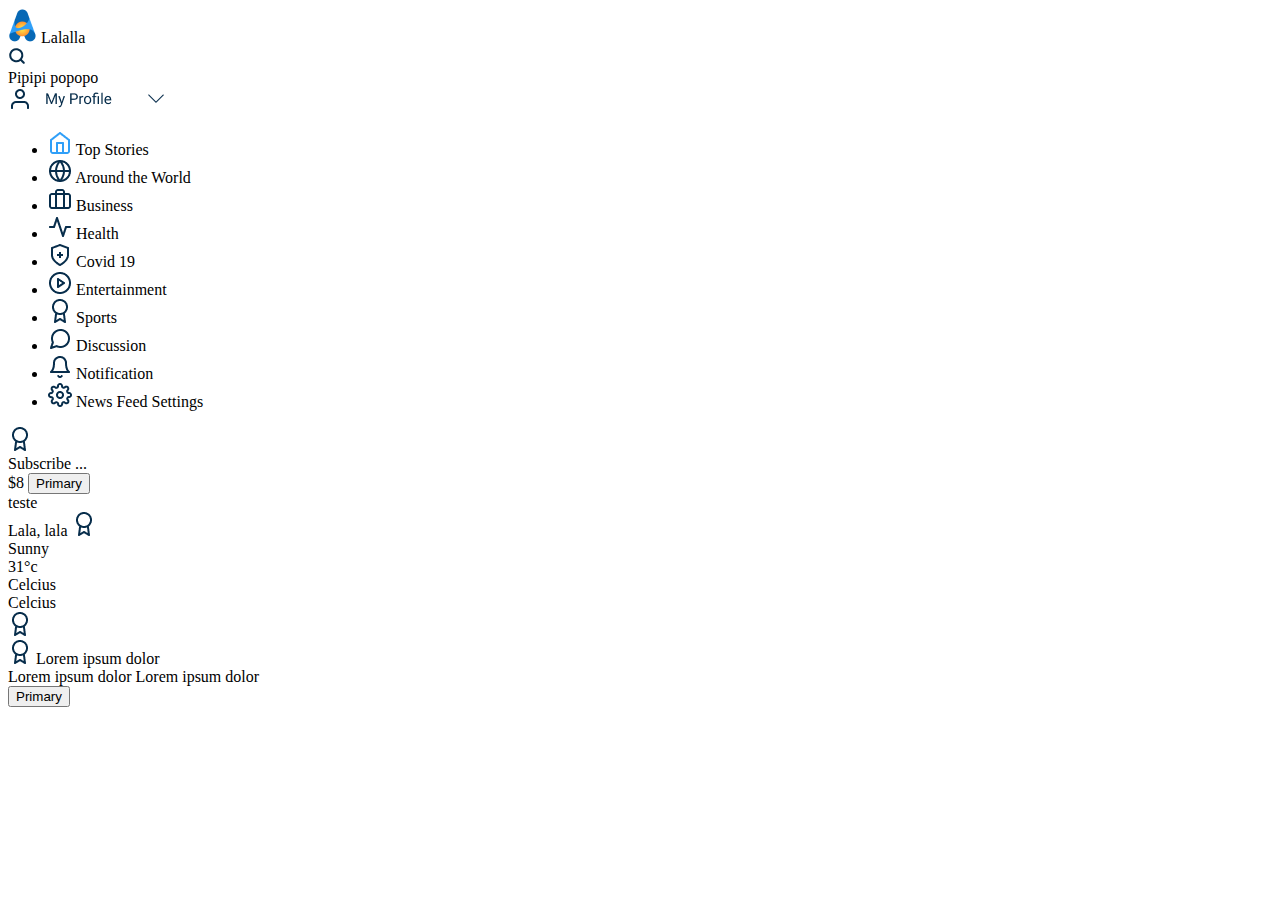
==== index_bootstrap.html @ f67f001e "feat(index): insert bootstrap in index" ====
<!DOCTYPE html>
<html lang="en">
  <head>
    <meta charset="UTF-8" />
    <meta http-equiv="X-UA-Compatible" content="IE=edge" />
    <meta name="viewport" content="width=device-width, initial-scale=1.0" />
    <title>Aster News</title>
    <link rel="icon" type="imagem/png" href="./img/logo.png" alt="logo-aster" />
    <!-- CSS only -->
    <link
      href="https://cdn.jsdelivr.net/npm/bootstrap@5.2.0-beta1/dist/css/bootstrap.min.css"
      rel="stylesheet"
      integrity="sha384-0evHe/X+R7YkIZDRvuzKMRqM+OrBnVFBL6DOitfPri4tjfHxaWutUpFmBp4vmVor"
      crossorigin="anonymous"
    />
  </head>

  <body>
    
    <section id="container-navbar" class="container">
      <div class="row navbar">
        <div class="col">
          <img src="./img/logo.png" alt="Logo">
          <span>Lalalla</span>
        </div>

        <div class="col">
          <img src="./img/search.png" alt="Search">
          <span class="col-sm-2"></span>
        </div>

        <div class="col">
          <span>Pipipi popopo</span>
          <i class="bi bi-arrow-right"></i>
        </div>

        <div class="col">
          <img src="./img/Group10.png" alt="">
        </div>
      </div>
    </section>

    <section id="container-central" class="container">
      <div class="row">
        <div class="col-2 esquerda">
          <div class="row menu-suspenso">
            <ul class="col">
              <li>
                <img src="./img/home.png" alt="">
                <span>Top Stories</span>
              </li>
              <li>
                <img src="./img/globe.png" alt="">
                <span>Around the World</span>
              </li>
              <li>
                <img src="./img/briefcase.png" alt="">
                <span>Business</span>
              </li>
              <li>
                <img src="./img/activity.png" alt="">
                <span>Health</span>
              </li>
              <li>
                <img src="./img/shield.png" alt="">
                <span>Covid 19</span>
              </li>
              <li>
                <img src="./img/play-circle.png" alt="">
                <span>Entertainment</span>
              </li>
              <li>
                <img src="./img/award.png" alt="">
                <span>Sports</span>
              </li>
              <li>
                <img src="./img/message-circle.png" alt="">
                <span>Discussion</span>
              </li>
              <li>
                <img src="./img/bell.png" alt="">
                <span>Notification</span>
              </li>
              <li>
                <img src="./img/settings.png" alt="">
                <span>News Feed Settings</span>
              </li>
          </ul>
          </div>
    
          <div class="row container-subscribe">
            <div class="row">
              <img src="./img/award.png" alt="" class="col">
              <div class="col">Subscribe ...</div>
            </div>
            <div class="row">
              <span class="col">$8</span>
              <button type="button" class="btn btn-primary">Primary</button>
            </div>
          </div>
        </div>
        <div class="col centro">
          teste
        </div>
        <div class="col-2 direita">
          <div class="row linha-do-tempo">
            <div class="row">
              <span>Lala, lala</span>
              <img src="./img/award.png" alt="">
            </div>
            <div class="row">
              <div class="col">
                <div class="row">Sunny</div>
                <div class="row">31°c</div>
                <div class="row">
                  <div class="col">Celcius</div>
                  <div class="col">Celcius</div>
                </div>
              </div>
              <div class="col">
                <img src="./img/award.png" alt="">
              </div>
            </div>
          </div>
          <div class="row">
            <div class="row">
              <img src="./img/award.png" alt="">
              <span class="h4">Lorem ipsum dolor</span>
            </div>
            <div class="row">
              <div class="col">
                Lorem ipsum dolor Lorem ipsum dolor
              </div>
              <button type="button" class="btn btn-primary col">Primary</button>
            </div>
          </div>
          <div class="row"></div>
          <div class="row"></div>
        </div>
      </div>
    </section>



  <!-- JavaScript Bundle with Popper -->
  <script
    src="https://cdn.jsdelivr.net/npm/bootstrap@5.2.0-beta1/dist/js/bootstrap.bundle.min.js"
    integrity="sha384-pprn3073KE6tl6bjs2QrFaJGz5/SUsLqktiwsUTF55Jfv3qYSDhgCecCxMW52nD2"
    crossorigin="anonymous"
  ></script>
</html>
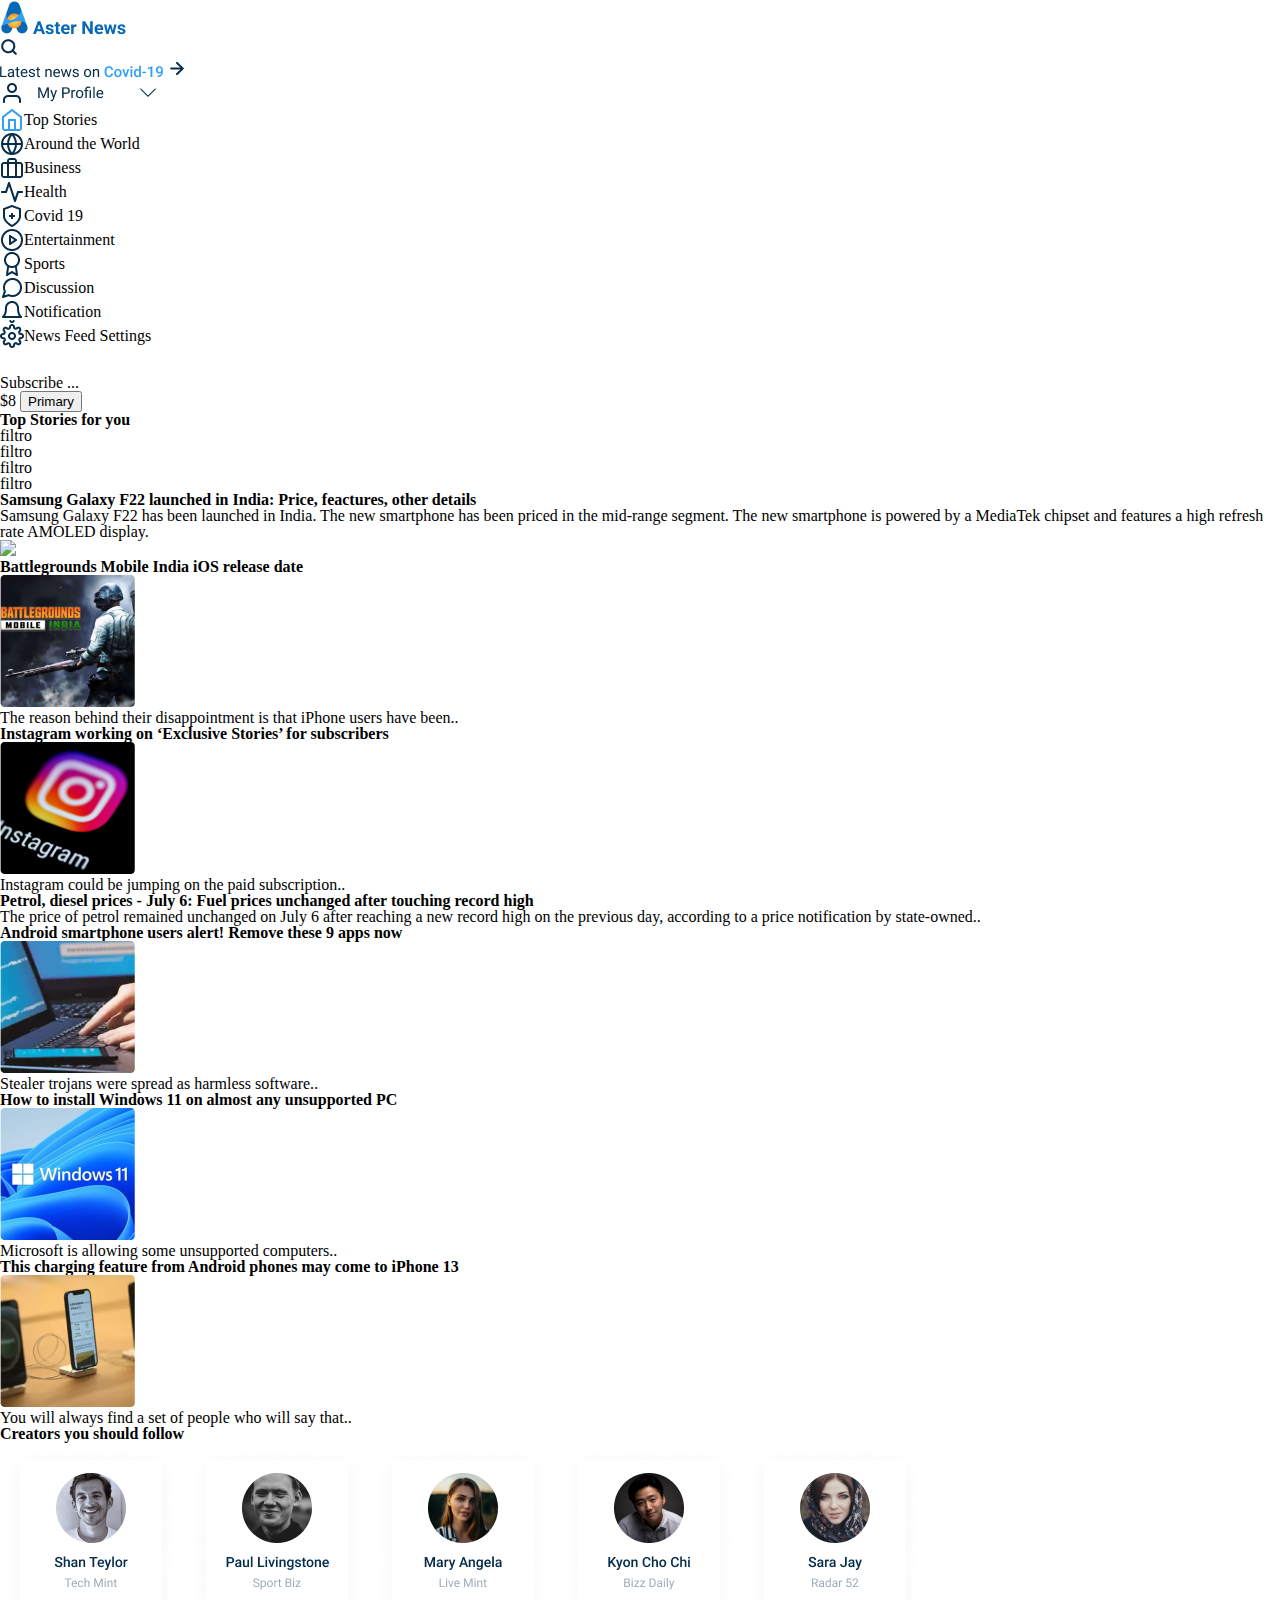
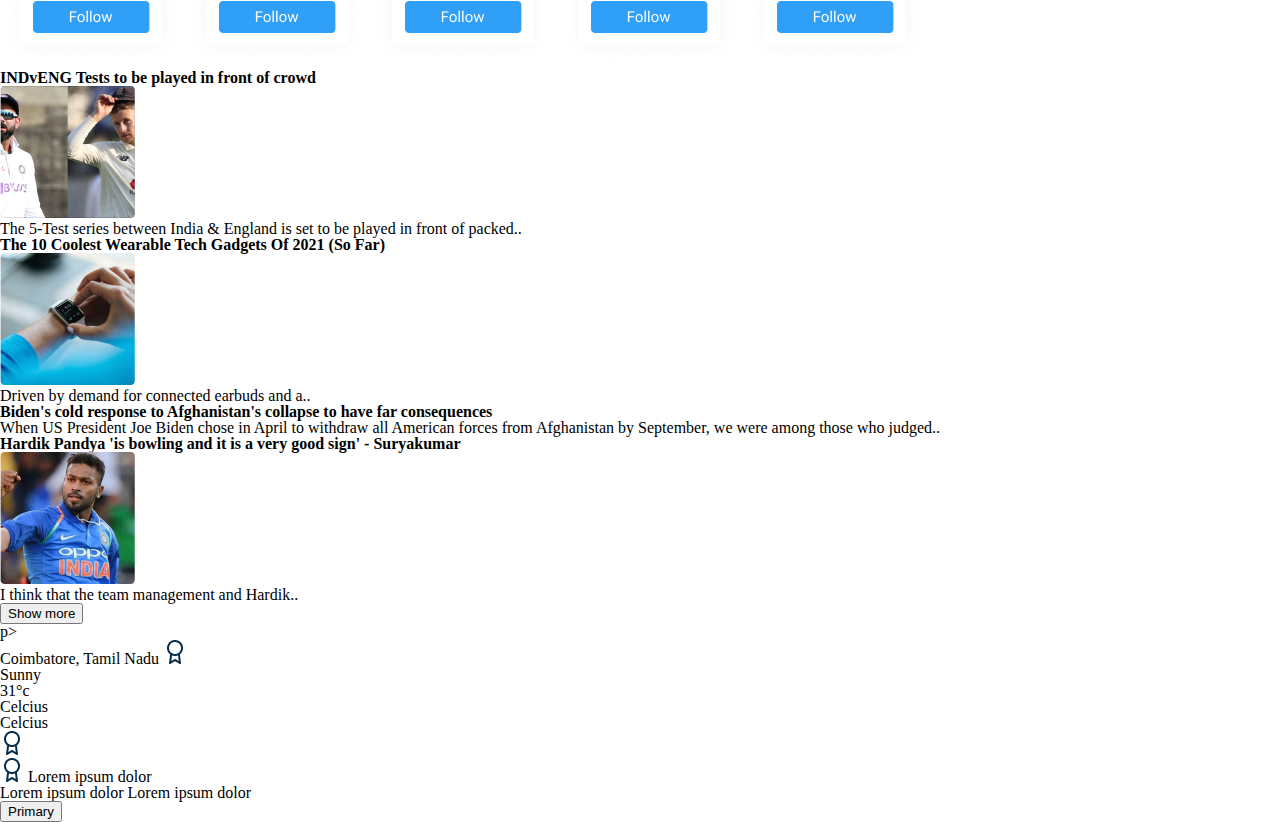
==== commit bb20818f: "layout home" ====
--- a/index_bootstrap.html
+++ b/index_bootstrap.html
@@ -1,151 +1,287 @@
 <!DOCTYPE html>
 <html lang="en">
-  <head>
-    <meta charset="UTF-8" />
-    <meta http-equiv="X-UA-Compatible" content="IE=edge" />
-    <meta name="viewport" content="width=device-width, initial-scale=1.0" />
-    <title>Aster News</title>
-    <link rel="icon" type="imagem/png" href="./img/logo.png" alt="logo-aster" />
-    <!-- CSS only -->
-    <link
-      href="https://cdn.jsdelivr.net/npm/bootstrap@5.2.0-beta1/dist/css/bootstrap.min.css"
-      rel="stylesheet"
-      integrity="sha384-0evHe/X+R7YkIZDRvuzKMRqM+OrBnVFBL6DOitfPri4tjfHxaWutUpFmBp4vmVor"
-      crossorigin="anonymous"
-    />
-  </head>
-
-  <body>
-    
-    <section id="container-navbar" class="container">
-      <div class="row navbar">
-        <div class="col">
-          <img src="./img/logo.png" alt="Logo">
-          <span>Lalalla</span>
-        </div>
-
-        <div class="col">
-          <img src="./img/search.png" alt="Search">
-          <span class="col-sm-2"></span>
-        </div>
-
-        <div class="col">
-          <span>Pipipi popopo</span>
-          <i class="bi bi-arrow-right"></i>
-        </div>
-
-        <div class="col">
-          <img src="./img/Group10.png" alt="">
-        </div>
-      </div>
-    </section>
-
-    <section id="container-central" class="container">
-      <div class="row">
-        <div class="col-2 esquerda">
-          <div class="row menu-suspenso">
-            <ul class="col">
-              <li>
-                <img src="./img/home.png" alt="">
-                <span>Top Stories</span>
-              </li>
-              <li>
-                <img src="./img/globe.png" alt="">
-                <span>Around the World</span>
-              </li>
-              <li>
-                <img src="./img/briefcase.png" alt="">
-                <span>Business</span>
-              </li>
-              <li>
-                <img src="./img/activity.png" alt="">
-                <span>Health</span>
-              </li>
-              <li>
-                <img src="./img/shield.png" alt="">
-                <span>Covid 19</span>
-              </li>
-              <li>
-                <img src="./img/play-circle.png" alt="">
-                <span>Entertainment</span>
-              </li>
-              <li>
-                <img src="./img/award.png" alt="">
-                <span>Sports</span>
-              </li>
-              <li>
-                <img src="./img/message-circle.png" alt="">
-                <span>Discussion</span>
-              </li>
-              <li>
-                <img src="./img/bell.png" alt="">
-                <span>Notification</span>
-              </li>
-              <li>
-                <img src="./img/settings.png" alt="">
-                <span>News Feed Settings</span>
-              </li>
+
+<head>
+  <meta charset="UTF-8" />
+  <meta http-equiv="X-UA-Compatible" content="IE=edge" />
+  <meta name="viewport" content="width=device-width, initial-scale=1.0" />
+  <link rel="stylesheet" type="text/css" href="index.css" />
+  <link rel="stylesheet" type="text/css" href="reset.css" />
+  <title>Aster News</title>
+  <link rel="icon" type="imagem/png" href="./img/logo.png" alt="logo-aster" />
+  <!-- CSS only -->
+  <link href="https://cdn.jsdelivr.net/npm/bootstrap@5.2.0-beta1/dist/css/bootstrap.min.css" rel="stylesheet"
+    integrity="sha384-0evHe/X+R7YkIZDRvuzKMRqM+OrBnVFBL6DOitfPri4tjfHxaWutUpFmBp4vmVor" crossorigin="anonymous" />
+</head>
+
+<body>
+
+  <section id="container-navbar" class="container">
+    <div class="row navbar">
+      <div class="col">
+        <img src="./img/logo.png" alt="Logo">
+        <img src="./img/logo-marca.png" alt="Nome da Logo">
+      </div>
+
+      <div class="col">
+        <img src="./img/search.png" alt="Search">
+        <span class="col-sm-2"></span>
+      </div>
+
+      <div class="col">
+        <img src="./img/Latest news on Covid-19.png">
+        <img src="./img/arrow-right.png">
+        <i class="bi bi-arrow-right"></i>
+      </div>
+
+      <div class="col">
+        <img src="./img/Group10.png" alt="">
+      </div>
+    </div>
+  </section>
+
+  <section id="container-central" class="container">
+    <div class="row">
+      <div id="esquerda" class="col-2">
+        <div class="row menu-suspenso">
+          <ul class="col">
+            <li>
+              <img src="./img/home.png" alt="">
+              <span>Top Stories</span>
+            </li>
+            <li>
+              <img src="./img/globe.png" alt="">
+              <span>Around the World</span>
+            </li>
+            <li>
+              <img src="./img/briefcase.png" alt="">
+              <span>Business</span>
+            </li>
+            <li>
+              <img src="./img/activity.png" alt="">
+              <span>Health</span>
+            </li>
+            <li>
+              <img src="./img/shield.png" alt="">
+              <span>Covid 19</span>
+            </li>
+            <li>
+              <img src="./img/play-circle.png" alt="">
+              <span>Entertainment</span>
+            </li>
+            <li>
+              <img src="./img/award.png" alt="">
+              <span>Sports</span>
+            </li>
+            <li>
+              <img src="./img/message-circle.png" alt="">
+              <span>Discussion</span>
+            </li>
+            <li>
+              <img src="./img/bell.png" alt="">
+              <span>Notification</span>
+            </li>
+            <li>
+              <img src="./img/settings.png" alt="">
+              <span>News Feed Settings</span>
+            </li>
           </ul>
-          </div>
-    
-          <div class="row container-subscribe">
-            <div class="row">
-              <img src="./img/award.png" alt="" class="col">
-              <div class="col">Subscribe ...</div>
-            </div>
-            <div class="row">
-              <span class="col">$8</span>
-              <button type="button" class="btn btn-primary">Primary</button>
-            </div>
-          </div>
-        </div>
-        <div class="col centro">
-          teste
-        </div>
-        <div class="col-2 direita">
-          <div class="row linha-do-tempo">
-            <div class="row">
-              <span>Lala, lala</span>
+        </div>
+
+        <div class="row container-subscribe">
+          <div class="row">
+            <img src="./img/gift.png" alt="" class="col">
+            <div class="col">Subscribe ...</div>
+          </div>
+          <div class="row">
+            <span class="col">$8</span>
+            <button type="button" class="btn btn-primary">Primary</button>
+          </div>
+        </div>
+      </div>
+
+      <div id="centro" class="col">
+        <div id="titulo" class="row">
+          <h1>Top Stories for you</h1>
+        </div>
+        <div id="filtros" class="row">
+          <div class="col">filtro</div>
+          <div class="col">filtro</div>
+          <div class="col">filtro</div>
+          <div class="col">filtro</div>
+        </div>
+
+        <div id="materias-container" class="row">
+
+          <div id="container-samsung" class="row">
+            <div class="col flex flex-row text-card">
+              <h5>
+                Samsung Galaxy F22 launched in India: Price, feactures, other details
+              </h5>
+              <p class="text-justify">
+                Samsung Galaxy F22 has been launched in India. The new smartphone has
+                been priced in the mid-range segment. The new smartphone is powered by a
+                MediaTek chipset and features a high refresh rate AMOLED display.
+              </p>
+            </div>
+            <div class="col">
+              <img class="rounded mx-auto d-block" src="./img/Rectangle_16.png" />
+            </div>
+          </div>
+
+          <div id="box-noticias-1" class="row flex flex-md-row">
+            <div class="col-6 text-card">
+              <h5 class="row" id="titulo-principal-2">
+                Battlegrounds Mobile India iOS release date
+              </h5>
+              <img src="./img/Rectangle 16(1).png" />
+              <p>
+                The reason behind their disappointment is that iPhone users have been..
+              </p>
+            </div>
+            <div class="col-6 text-card">
+              <h5 class="row" id="titulo-principal-3">
+                Instagram working on ‘Exclusive Stories’ for subscribers
+              </h5>
+              <img src="./img/Rectangle 16(2).png" />
+              <p>Instagram could be jumping on the paid subscription..</p>
+            </div>
+            <div class="col-6 text-card">
+              <h5 class="row" id="titulo-principal-4">
+                Petrol, diesel prices - July 6: Fuel prices unchanged after touching
+                record high
+              </h5>
+              <p>
+                The price of petrol remained unchanged on July 6 after reaching a new
+                record high on the previous day, according to a price notification by
+                state-owned..
+              </p>
+            </div>
+            <div class="col-6 text-card">
+              <h5 class="row" id="titulo-principal-5">
+                Android smartphone users alert! Remove these 9 apps now
+              </h5>
+              <img src="./img/Rectangle 16(3).png" />
+              <p>Stealer trojans were spread as harmless software..</p>
+            </div>
+            <div class="col-6 text-card">
+              <h5 class="row" id="titulo-principal-6">
+                How to install Windows 11 on almost any unsupported PC
+              </h5>
+              <img src="./img/Rectangle 16(4).png" />
+              <p>Microsoft is allowing some unsupported computers..</p>
+            </div>
+
+            <div class="col-6 text-card">
+              <h5 class="row" id="titulo-principal-7">
+                This charging feature from Android phones may come to iPhone 13
+              </h5>
+              <img src="./img/Rectangle 16(5).png" />
+              <p>You will always find a set of people who will say that..</p>
+            </div>
+          </div>
+
+          <div id="container-follows" class="row">
+            <h2 class="col-12" id="creators">Creators you should follow</h2>
+            <div class="row flex-row p-0 flex-nowrap">
+              <img class="col p-0" src="./img/shan-teylor.png" />
+              <img class="col p-0" src="./img/paul-livingstone.png" />
+              <img class="col p-0" src="./img/mary-angela.png" />
+              <img class="col p-0" src="./img/kyon-cho-chi.png" />
+              <img class="col p-0" src="./img/sara-jay.png" />
+            </div>
+          </div>
+
+          <div id="box-noticias-2" class="row flex flex-md-row">
+            <div class="col-6 text-card">
+              <h5 class="row" id="titulo-principal-8">
+                INDvENG Tests to be played in front of crowd
+              </h5>
+              <img src="./img/Rectangle 16(6).png" />
+              <p>The 5-Test series between India & England is set to be played in front of packed..</p>
+            </div>
+            <div class="col-6 text-card">
+              <h5 class="row" id="titulo-principal-9">
+                The 10 Coolest Wearable Tech Gadgets Of 2021 (So Far)
+              </h5>
+              <img src="./img/Rectangle 16 (7).png" />
+              <p>Driven by demand for connected earbuds and a..</p>
+            </div>
+            <div class="col-6 text-card">
+              <h5 class="row" id="titulo-principal-10">
+                Biden's cold response to Afghanistan's collapse to have far consequences
+              </h5>
+              <p>When US President Joe Biden chose in April to withdraw all American forces from Afghanistan by
+                September,
+                we were among those who judged..</p>
+            </div>
+            <div class="col-6 text-card">
+              <h5 class="row" id="titulo-principal-11">
+                Hardik Pandya 'is bowling and it is a very good sign' - Suryakumar
+              </h5>
+              <img src="./img/Rectangle 16 (8).png" />
+              <p>I think that the team management and Hardik..</p>
+            </div>
+          </div>
+
+          <div class="row flex justify-content-center">
+            <button type="button" class="btn btn-outline-secondary col-2">Show more</button>
+          </div>
+
+          <div class="row flex-row justify-content-between">
+            <div class="col">
+              <div></div>p>
+            </div>
+            <div class="col">
+
+            </div>
+          </div>
+        </div>
+      </div>
+
+      <div id="direita" class="col-2">
+        <div class="row linha-do-tempo">
+          <div class="row">
+            <span>Coimbatore, Tamil Nadu</span>
+            <img src="./img/award.png" alt="">
+          </div>
+          <div class="row">
+            <div class="col">
+              <div class="row">Sunny</div>
+              <div class="row">31°c</div>
+              <div class="row">
+                <div class="col">Celcius</div>
+                <div class="col">Celcius</div>
+              </div>
+            </div>
+            <div class="col">
               <img src="./img/award.png" alt="">
             </div>
-            <div class="row">
-              <div class="col">
-                <div class="row">Sunny</div>
-                <div class="row">31°c</div>
-                <div class="row">
-                  <div class="col">Celcius</div>
-                  <div class="col">Celcius</div>
-                </div>
-              </div>
-              <div class="col">
-                <img src="./img/award.png" alt="">
-              </div>
-            </div>
-          </div>
-          <div class="row">
-            <div class="row">
-              <img src="./img/award.png" alt="">
-              <span class="h4">Lorem ipsum dolor</span>
-            </div>
-            <div class="row">
-              <div class="col">
-                Lorem ipsum dolor Lorem ipsum dolor
-              </div>
-              <button type="button" class="btn btn-primary col">Primary</button>
-            </div>
-          </div>
-          <div class="row"></div>
-          <div class="row"></div>
-        </div>
-      </div>
-    </section>
-
-
-
-  <!-- JavaScript Bundle with Popper -->
-  <script
-    src="https://cdn.jsdelivr.net/npm/bootstrap@5.2.0-beta1/dist/js/bootstrap.bundle.min.js"
-    integrity="sha384-pprn3073KE6tl6bjs2QrFaJGz5/SUsLqktiwsUTF55Jfv3qYSDhgCecCxMW52nD2"
-    crossorigin="anonymous"
-  ></script>
-</html>
+          </div>
+        </div>
+        <div class="row">
+          <div class="row">
+            <img src="./img/award.png" alt="">
+            <span class="h4">Lorem ipsum dolor</span>
+          </div>
+          <div class="row">
+            <div class="col">
+              Lorem ipsum dolor Lorem ipsum dolor
+            </div>
+            <button type="button" class="btn btn-primary col">Primary</button>
+          </div>
+        </div>
+        <div class="row"></div>
+        <div class="row"></div>
+      </div>
+    </div>
+  </section>
+</body>
+
+
+
+<!-- JavaScript Bundle with Popper -->
+<script src="https://cdn.jsdelivr.net/npm/bootstrap@5.2.0-beta1/dist/js/bootstrap.bundle.min.js"
+  integrity="sha384-pprn3073KE6tl6bjs2QrFaJGz5/SUsLqktiwsUTF55Jfv3qYSDhgCecCxMW52nD2" crossorigin="anonymous"></script>
+
+</html>--- a/index.css
+++ b/index.css
@@ -0,0 +1,32 @@
+body {
+   
+}
+
+.menu-suspenso {
+    max-width: 350px;
+    width: 100%;
+    background-color: #ffffffff;
+}
+
+.menu-suspenso ul {
+    list-style-type: none;
+    padding: 0;
+}
+
+
+.menu-suspenso ul li a {
+    background-color: #ffffffff;
+    color: #FFF;
+    padding: 10px;
+    display: block;
+    text-decoration: none;
+    transition: background .3s;
+    text-transform: uppercase;
+}
+
+
+.menu-suspenso li {
+    display: flex;
+    flex-direction: row;
+    align-items: center;
+}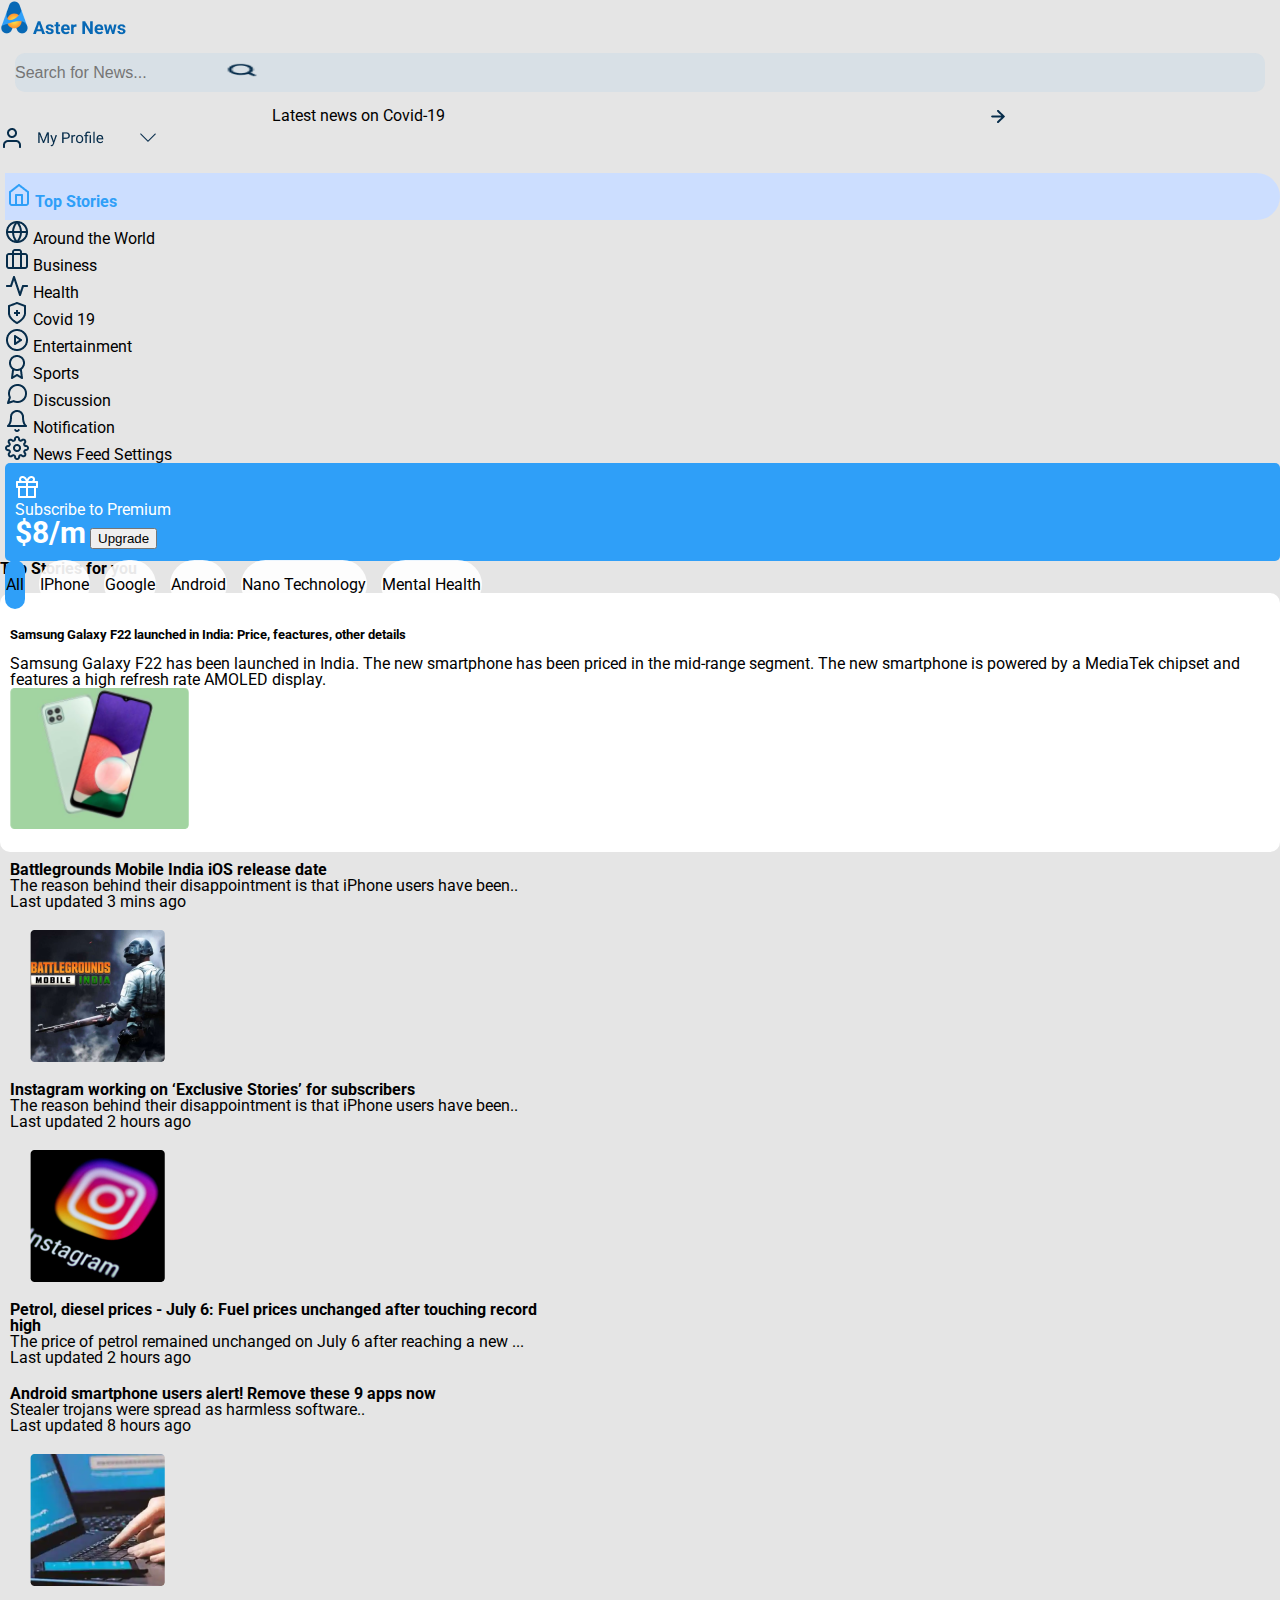
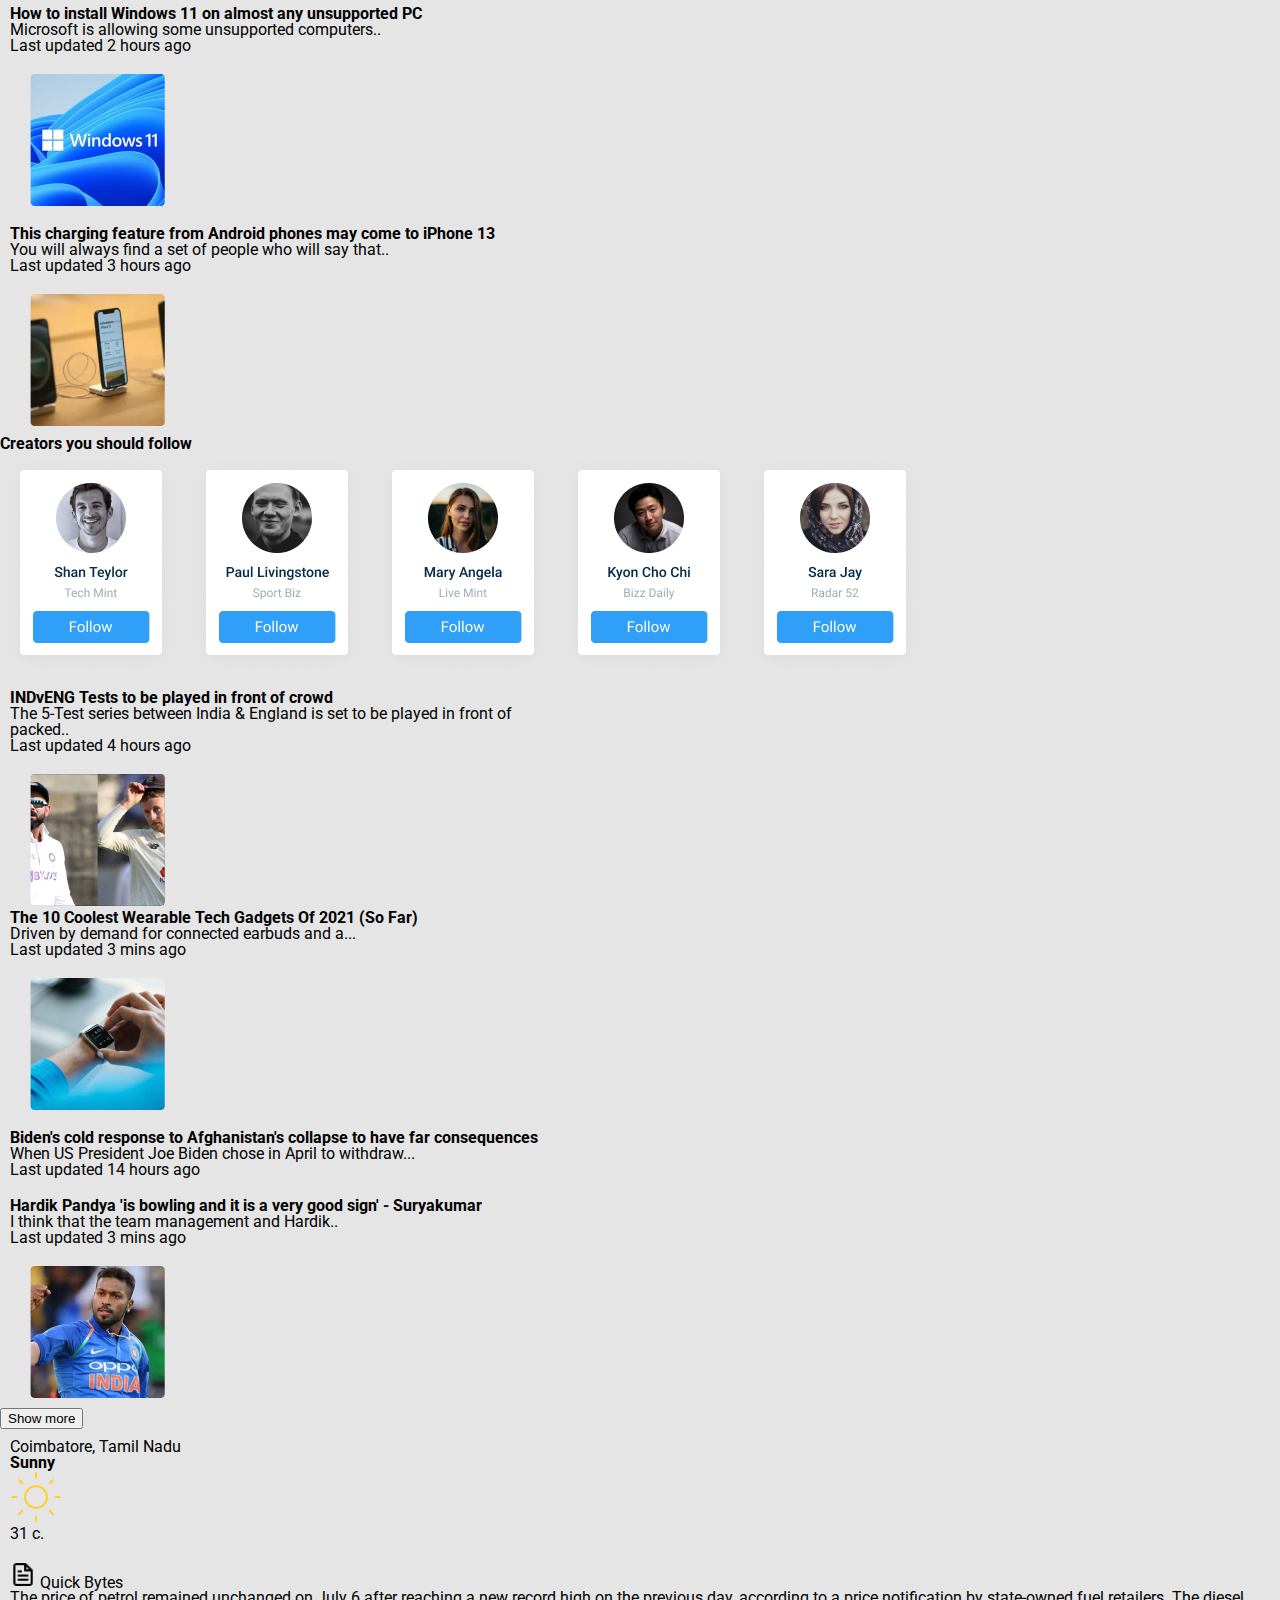
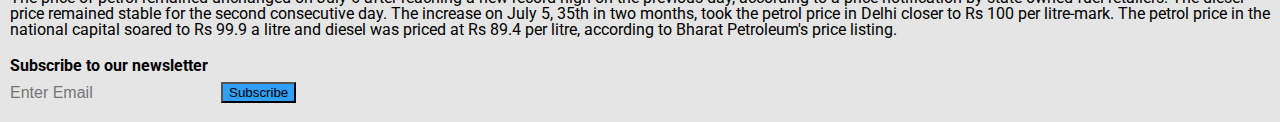
==== commit 5da81341: "Finishing part of the css and rendering the elements" ====
--- a/index_bootstrap.html
+++ b/index_bootstrap.html
@@ -1,87 +1,100 @@
 <!DOCTYPE html>
 <html lang="en">
 
+
 <head>
-  <meta charset="UTF-8" />
   <meta http-equiv="X-UA-Compatible" content="IE=edge" />
   <meta name="viewport" content="width=device-width, initial-scale=1.0" />
-  <link rel="stylesheet" type="text/css" href="index.css" />
+  <link rel="preconnect" href="https://fonts.googleapis.com">
+  <link rel="preconnect" href="https://fonts.gstatic.com" crossorigin>
   <link rel="stylesheet" type="text/css" href="reset.css" />
-  <title>Aster News</title>
-  <link rel="icon" type="imagem/png" href="./img/logo.png" alt="logo-aster" />
+
   <!-- CSS only -->
   <link href="https://cdn.jsdelivr.net/npm/bootstrap@5.2.0-beta1/dist/css/bootstrap.min.css" rel="stylesheet"
     integrity="sha384-0evHe/X+R7YkIZDRvuzKMRqM+OrBnVFBL6DOitfPri4tjfHxaWutUpFmBp4vmVor" crossorigin="anonymous" />
+  <meta charset="UTF-8" />
+  <link rel="preconnect" href="https://fonts.googleapis.com">
+  <link rel="preconnect" href="https://fonts.gstatic.com" crossorigin>
+  <link href="https://fonts.googleapis.com/css2?family=Roboto&display=swap" rel="stylesheet">
+  <link rel="stylesheet" type="text/css" href="index.css" />
+
+  <title>Aster News</title>
+  <link rel="icon" type="imagem/png" href="./img/logo.png" alt="logo-aster" />
+
 </head>
 
-<body>
+<body class="container-lg m-0 p-0">
 
   <section id="container-navbar" class="container">
     <div class="row navbar">
-      <div class="col">
+      <div class="col-sm-2 logo-principal">
         <img src="./img/logo.png" alt="Logo">
         <img src="./img/logo-marca.png" alt="Nome da Logo">
       </div>
 
-      <div class="col">
-        <img src="./img/search.png" alt="Search">
-        <span class="col-sm-2"></span>
-      </div>
-
-      <div class="col">
-        <img src="./img/Latest news on Covid-19.png">
-        <img src="./img/arrow-right.png">
-        <i class="bi bi-arrow-right"></i>
-      </div>
-
-      <div class="col">
+      <div id="input-search" class="col-4">
+        <div class="row search flex-row justify-content-between">
+          <input class="col" placeholder="Search for News...">
+          <img id="icon-search" class="col-sm-2 mx-auto" src="./img/search.png" alt="Search">
+        </div>
+      </div>
+
+      <div id="container-inicial" class="col-2 border border-secondary rounded">
+        <span>
+          Latest news on
+          <span class="text-info fw-bold">Covid-19</span>
+        </span>
+        <img class="seta p-2" src="./img/arrow-right.png">
+      </div>
+
+      <div class="col-2 my-profile rounded">
         <img src="./img/Group10.png" alt="">
       </div>
     </div>
   </section>
 
-  <section id="container-central" class="container">
-    <div class="row">
+  <section id="container-central" class="container m-0">
+    <div id="container-justify" class="row flex-row justify-content-between">
       <div id="esquerda" class="col-2">
         <div class="row menu-suspenso">
           <ul class="col">
-            <li>
+            <li class="my-4 menu-selecionado">
               <img src="./img/home.png" alt="">
               <span>Top Stories</span>
             </li>
-            <li>
+            <li class="my-4">
               <img src="./img/globe.png" alt="">
               <span>Around the World</span>
             </li>
-            <li>
+            <li class="my-4">
               <img src="./img/briefcase.png" alt="">
               <span>Business</span>
             </li>
-            <li>
+            <li class="my-4">
               <img src="./img/activity.png" alt="">
               <span>Health</span>
             </li>
-            <li>
+            <li class="my-4">
               <img src="./img/shield.png" alt="">
               <span>Covid 19</span>
             </li>
-            <li>
+            <li class="my-4">
               <img src="./img/play-circle.png" alt="">
               <span>Entertainment</span>
             </li>
-            <li>
+            <li class="my-4">
               <img src="./img/award.png" alt="">
               <span>Sports</span>
             </li>
-            <li>
+            <li class="my-4">
               <img src="./img/message-circle.png" alt="">
               <span>Discussion</span>
-            </li>
+            </li class="my-4">
             <li>
               <img src="./img/bell.png" alt="">
               <span>Notification</span>
             </li>
-            <li>
+            <li class="my-4">
               <img src="./img/settings.png" alt="">
               <span>News Feed Settings</span>
             </li>
@@ -90,99 +103,150 @@
 
         <div class="row container-subscribe">
           <div class="row">
-            <img src="./img/gift.png" alt="" class="col">
-            <div class="col">Subscribe ...</div>
+            <img class="col-4 img-upgrade" src="./img/gift.png" alt="">
+            <div class="col">Subscribe to Premium</div>
           </div>
           <div class="row">
-            <span class="col">$8</span>
-            <button type="button" class="btn btn-primary">Primary</button>
-          </div>
-        </div>
-      </div>
-
-      <div id="centro" class="col">
+            <span class="col price">$8/m</span>
+            <button type="button" class="btn btn-primary">Upgrade</button>
+          </div>
+        </div>
+      </div>
+
+      <div id="centro" class="col m-0 p-5">
         <div id="titulo" class="row">
-          <h1>Top Stories for you</h1>
+          <h2 class="font-weight-bold fw-bolder"> Top Stories for you </h2>
         </div>
         <div id="filtros" class="row">
-          <div class="col">filtro</div>
-          <div class="col">filtro</div>
-          <div class="col">filtro</div>
-          <div class="col">filtro</div>
+          <a href="#" class="col badge badge-primary principal">All</a>
+          <a href="#" class="col badge badge-success">IPhone</a>
+          <a href="#" class="col badge badge-success">Google</a>
+          <a href="#" class="col badge badge-success">Android</a>
+          <a href="#" class="col badge badge-success">Nano Technology</a>
+          <a href="#" class="col badge badge-success">Mental Health</a>
         </div>
 
         <div id="materias-container" class="row">
 
-          <div id="container-samsung" class="row">
+          <div id="container-samsung" class="row my-4">
             <div class="col flex flex-row text-card">
-              <h5>
+              <h5 id="titulo-principal-1">
                 Samsung Galaxy F22 launched in India: Price, feactures, other details
               </h5>
-              <p class="text-justify">
+              <p>
                 Samsung Galaxy F22 has been launched in India. The new smartphone has
                 been priced in the mid-range segment. The new smartphone is powered by a
                 MediaTek chipset and features a high refresh rate AMOLED display.
               </p>
             </div>
             <div class="col">
-              <img class="rounded mx-auto d-block" src="./img/Rectangle_16.png" />
-            </div>
-          </div>
-
-          <div id="box-noticias-1" class="row flex flex-md-row">
-            <div class="col-6 text-card">
-              <h5 class="row" id="titulo-principal-2">
-                Battlegrounds Mobile India iOS release date
-              </h5>
-              <img src="./img/Rectangle 16(1).png" />
-              <p>
-                The reason behind their disappointment is that iPhone users have been..
-              </p>
-            </div>
-            <div class="col-6 text-card">
-              <h5 class="row" id="titulo-principal-3">
-                Instagram working on ‘Exclusive Stories’ for subscribers
-              </h5>
-              <img src="./img/Rectangle 16(2).png" />
-              <p>Instagram could be jumping on the paid subscription..</p>
-            </div>
-            <div class="col-6 text-card">
-              <h5 class="row" id="titulo-principal-4">
-                Petrol, diesel prices - July 6: Fuel prices unchanged after touching
-                record high
-              </h5>
-              <p>
-                The price of petrol remained unchanged on July 6 after reaching a new
-                record high on the previous day, according to a price notification by
-                state-owned..
-              </p>
-            </div>
-            <div class="col-6 text-card">
-              <h5 class="row" id="titulo-principal-5">
-                Android smartphone users alert! Remove these 9 apps now
-              </h5>
-              <img src="./img/Rectangle 16(3).png" />
-              <p>Stealer trojans were spread as harmless software..</p>
-            </div>
-            <div class="col-6 text-card">
-              <h5 class="row" id="titulo-principal-6">
-                How to install Windows 11 on almost any unsupported PC
-              </h5>
-              <img src="./img/Rectangle 16(4).png" />
-              <p>Microsoft is allowing some unsupported computers..</p>
-            </div>
-
-            <div class="col-6 text-card">
-              <h5 class="row" id="titulo-principal-7">
-                This charging feature from Android phones may come to iPhone 13
-              </h5>
-              <img src="./img/Rectangle 16(5).png" />
-              <p>You will always find a set of people who will say that..</p>
-            </div>
+              <img class="rounded mx-auto d-block rounded float-left" src="./img/Rectangle_16.png" />
+            </div>
+
+            
+          </div>
+
+          <div id="box-noticias-1" class="row row-cols-1 row-cols-md-2 g-2">
+
+            <div class="card mb-3" style="max-width: 540px; max-height: 200px;">
+              <div class="row g-0">
+                <div class="col-md-8">
+                  <div class="card-body">
+                    <h5 class="card-title">Battlegrounds Mobile India iOS release date </h5>
+                    <p class="card-text">The reason behind their disappointment is that iPhone users have been.. </p>
+                    <p class="card-text"><small class="text-muted">Last updated 3 mins ago</small></p>
+                  </div>
+                </div>
+                <div class="col-md-4">
+                  <img src="./img/Rectangle 16(1).png" class="img-fluid rounded-start" alt="...">
+                </div>
+
+              </div>
+            </div>
+
+            <div class="card mb-3" style="max-width: 540px; max-height: 200px;">
+              <div class="row g-0">
+                <div class="col-md-8">
+                  <div class="card-body">
+                    <h5 class="card-title">Instagram working on ‘Exclusive Stories’ for subscribers </h5>
+                    <p class="card-text">The reason behind their disappointment is that iPhone users have been.. </p>
+                    <p class="card-text"><small class="text-muted">Last updated 2 hours ago</small></p>
+                  </div>
+                </div>
+                <div class="col-md-4">
+                  <img src="./img/Rectangle 16(2).png" class="img-fluid rounded-start" alt="...">
+                </div>
+
+              </div>
+            </div>
+
+            <div class="card mb-3" style="max-width: 540px; max-height: 200px;">
+              <div class="row g-0">
+                <div class="col">
+                  <div class="card-body">
+                    <h5 class="card-title">Petrol, diesel prices - July 6: Fuel prices unchanged after touching record
+                      high </h5>
+                    <p class="card-text">The price of petrol remained unchanged on July 6 after reaching a new
+                      ... </p>
+                    <p class="card-text"><small class="text-muted">Last updated 2 hours ago</small></p>
+                  </div>
+                </div>
+
+              </div>
+            </div>
+
+            <div class="card mb-3" style="max-width: 540px; max-height: 200px;">
+              <div class="row g-0">
+                <div class="col-md-8">
+                  <div class="card-body">
+                    <h5 class="card-title">Android smartphone users alert! Remove these 9 apps now </h5>
+                    <p class="card-text">Stealer trojans were spread as harmless software.. </p>
+                    <p class="card-text"><small class="text-muted">Last updated 8 hours ago</small></p>
+                  </div>
+                </div>
+                <div class="col-md-4">
+                  <img src="./img/Rectangle 16(3).png" class="img-fluid rounded-start" alt="...">
+                </div>
+
+              </div>
+            </div>
+
+            <div class="card mb-3" style="max-width: 540px; max-height: 200px;">
+              <div class="row g-0">
+                <div class="col-md-8">
+                  <div class="card-body">
+                    <h5 class="card-title">How to install Windows 11 on almost any unsupported PC </h5>
+                    <p class="card-text">Microsoft is allowing some unsupported computers.. </p>
+                    <p class="card-text"><small class="text-muted">Last updated 2 hours ago</small></p>
+                  </div>
+                </div>
+                <div class="col-md-4">
+                  <img src="./img/Rectangle 16(4).png" class="img-fluid rounded-start" alt="...">
+                </div>
+
+              </div>
+            </div>
+
+            <div class="card mb-3" style="max-width: 540px; max-height: 200px;">
+              <div class="row g-0">
+                <div class="col-md-8">
+                  <div class="card-body">
+                    <h5 class="card-title">This charging feature from Android phones may come to iPhone 13 </h5>
+                    <p class="card-text">You will always find a set of people who will say that.. </p>
+                    <p class="card-text"><small class="text-muted">Last updated 3 hours ago</small></p>
+                  </div>
+                </div>
+                <div class="col-md-4">
+                  <img src="./img/Rectangle 16(5).png" class="img-fluid rounded-start" alt="...">
+                </div>
+
+              </div>
+            </div>
+
           </div>
 
           <div id="container-follows" class="row">
-            <h2 class="col-12" id="creators">Creators you should follow</h2>
+            <h4 class="col-12 font-weight-bold fw-bolder" id="creators">Creators you should follow</h4>
             <div class="row flex-row p-0 flex-nowrap">
               <img class="col p-0" src="./img/shan-teylor.png" />
               <img class="col p-0" src="./img/paul-livingstone.png" />
@@ -192,45 +256,78 @@
             </div>
           </div>
 
-          <div id="box-noticias-2" class="row flex flex-md-row">
-            <div class="col-6 text-card">
-              <h5 class="row" id="titulo-principal-8">
-                INDvENG Tests to be played in front of crowd
-              </h5>
-              <img src="./img/Rectangle 16(6).png" />
-              <p>The 5-Test series between India & England is set to be played in front of packed..</p>
-            </div>
-            <div class="col-6 text-card">
-              <h5 class="row" id="titulo-principal-9">
-                The 10 Coolest Wearable Tech Gadgets Of 2021 (So Far)
-              </h5>
-              <img src="./img/Rectangle 16 (7).png" />
-              <p>Driven by demand for connected earbuds and a..</p>
-            </div>
-            <div class="col-6 text-card">
-              <h5 class="row" id="titulo-principal-10">
-                Biden's cold response to Afghanistan's collapse to have far consequences
-              </h5>
-              <p>When US President Joe Biden chose in April to withdraw all American forces from Afghanistan by
-                September,
-                we were among those who judged..</p>
-            </div>
-            <div class="col-6 text-card">
-              <h5 class="row" id="titulo-principal-11">
-                Hardik Pandya 'is bowling and it is a very good sign' - Suryakumar
-              </h5>
-              <img src="./img/Rectangle 16 (8).png" />
-              <p>I think that the team management and Hardik..</p>
-            </div>
-          </div>
-
-          <div class="row flex justify-content-center">
-            <button type="button" class="btn btn-outline-secondary col-2">Show more</button>
+          <div id="box-noticias-2" class="row row-cols-2 row-cols-md-2 g-1">
+          <div class="card mb-3" style="max-width: 540px; max-height: 200px;">
+            <div class="row g-0">
+              <div class="col-md-8">
+                <div class="card-body">
+                  <h5 class="card-title">INDvENG Tests to be played in front of crowd </h5>
+                  <p class="card-text">The 5-Test series between India & England is set to be played in front of packed..</p>
+                  <p class="card-text"><small class="text-muted">Last updated 4 hours ago</small></p>
+                </div>
+              </div>
+              <div class="col-md-4">
+                <img src="./img/Rectangle 16(6).png" class="img-fluid rounded-start" alt="...">
+              </div>
+
+            </div>
+          </div>
+
+          <div class="card mb-3" style="max-width: 540px; max-height: 200px;">
+            <div class="row g-0">
+              <div class="col-md-8">
+                <div class="card-body">
+                  <h5 class="card-title">The 10 Coolest Wearable Tech Gadgets Of 2021 (So Far) </h5>
+                  <p class="card-text">Driven by demand for connected earbuds and a...</p>
+                  <p class="card-text"><small class="text-muted">Last updated 3 mins ago</small></p>
+                </div>
+              </div>
+              <div class="col-md-4">
+                <img src="./img/Rectangle 16 (7).png" class="img-fluid rounded-start" alt="...">
+              </div>
+
+            </div>
+          </div>
+
+          <div class="card mb-3" style="max-width: 540px; max-height: 200px;">
+            <div class="row g-0">
+              <div class="col">
+                <div class="card-body">
+                  <h5 class="card-title">Biden's cold response to Afghanistan's collapse to have far consequences</h5>
+                  <p class="card-text">When US President Joe Biden chose in April to withdraw...</p>
+                  <p class="card-text"><small class="text-muted">Last updated 14 hours ago</small></p>
+                </div>
+              </div>
+              
+            </div>
+          </div>
+
+          <div class="card mb-3" style="max-width: 540px; max-height: 200px;">
+            <div class="row g-0">
+              <div class="col-md-8">
+                <div class="card-body">
+                  <h5 class="card-title">Hardik Pandya 'is bowling and it is a very good sign' - Suryakumar </h5>
+                  <p class="card-text">I think that the team management and Hardik..</p>
+                  <p class="card-text"><small class="text-muted">Last updated 3 mins ago</small></p>
+                </div>
+              </div>
+              <div class="col-md-4">
+                <img src="./img/Rectangle 16 (8).png" class="img-fluid rounded-start" alt="...">
+              </div>
+
+            </div>
+          </div>
+        </div>
+      
+  
+
+          <div class="row flex justify-content-center my-4">
+            <button type="button" class="btn btn-outline-primary col-2">Show more</button>
           </div>
 
           <div class="row flex-row justify-content-between">
             <div class="col">
-              <div></div>p>
+              <div></div>
             </div>
             <div class="col">
 
@@ -239,42 +336,40 @@
         </div>
       </div>
 
-      <div id="direita" class="col-2">
-        <div class="row linha-do-tempo">
-          <div class="row">
-            <span>Coimbatore, Tamil Nadu</span>
-            <img src="./img/award.png" alt="">
+      <div id="direita" class="col-2 m-4 p-1">
+        <div class="card text-bg-light mb-3 justify-content-center" style="max-width: 20rem;">
+          <div class="card-header">Coimbatore, Tamil Nadu</div>
+          <div class="card-body">
+            <h5 class="card-title">Sunny</h5>
+            <img class="align-text-bottom sun" src="./img/sun.png">
+            <p class="card-text">31 c.</p>
+            
+          </div>
+        </div>
+        
+        <div class="col card text-bg-light mb-3 justify-content-center">
+          <div class="flex-row">
+            <img style="width: 2vw; height: 2vw;" src="./img/file-text.png" alt="">
+            <span class="h5 card-title p-2">Quick Bytes</span>
           </div>
           <div class="row">
             <div class="col">
-              <div class="row">Sunny</div>
-              <div class="row">31°c</div>
-              <div class="row">
-                <div class="col">Celcius</div>
-                <div class="col">Celcius</div>
-              </div>
-            </div>
-            <div class="col">
-              <img src="./img/award.png" alt="">
-            </div>
-          </div>
-        </div>
-        <div class="row">
-          <div class="row">
-            <img src="./img/award.png" alt="">
-            <span class="h4">Lorem ipsum dolor</span>
-          </div>
-          <div class="row">
-            <div class="col">
-              Lorem ipsum dolor Lorem ipsum dolor
-            </div>
-            <button type="button" class="btn btn-primary col">Primary</button>
-          </div>
-        </div>
-        <div class="row"></div>
-        <div class="row"></div>
-      </div>
-    </div>
+               <p class=" justify-content-between text-muted">The price of petrol remained unchanged on July 6 after reaching a new record high on the previous day, according to a price notification by state-owned fuel retailers. The diesel price remained stable for the second consecutive day.
+
+                The increase on July 5, 35th in two months, took the petrol price in Delhi closer to Rs 100 per litre-mark. The petrol price in the national capital soared to Rs 99.9 a litre and diesel was priced at Rs 89.4 per litre, according to Bharat Petroleum's price listing.</p>
+            </div>
+          </div>
+        </div>
+    
+                    
+          <div id="email" class="col card text-bg-light mb-3 justify-content-center">
+            <h5>Subscribe to our newsletter</h6>
+            <input class="form-control me-auto" type="text" placeholder="Enter Email" aria-label="Add your item here...">
+            <button type="button" class="btn btn-primary p-1 subscribe-2">Subscribe</button>
+                       
+          </div>
+        </div>
+      </div>
   </section>
 </body>
 
--- a/index.css
+++ b/index.css
@@ -1,32 +1,183 @@
 body {
-   
+    font-family: 'Roboto', sans-serif !important;
+  background-color: #E5E5E5;
+  padding: 0;
+  max-width: 100vw !important;
+  }
+
+  p {
+      font-size: 16px;
+  }
+
+.container {
+  display: inline-flexbox;
+  }
+#container-navbar {
+margin: 0;
+padding: 0;
+
 }
-
-.menu-suspenso {
-    max-width: 350px;
-    width: 100%;
-    background-color: #ffffffff;
-}
-
-.menu-suspenso ul {
-    list-style-type: none;
-    padding: 0;
+.text-card {
+  font-size: small;
 }
 
 
-.menu-suspenso ul li a {
-    background-color: #ffffffff;
-    color: #FFF;
-    padding: 10px;
-    display: block;
-    text-decoration: none;
-    transition: background .3s;
-    text-transform: uppercase;
+.box-samsung {
+  padding: 1vw 0px;
+}
+
+#centro {
+    margin: 0;
+    padding: 0;
+    
 }
 
 
-.menu-suspenso li {
+
+#esquerda {
+  margin: 20px 0 0 5px;
+}
+
+.badge {
+  background-color: #ffffffe8;
+  border-radius: 80px;
+  margin: 5px;
+  color: #000000;
+  text-decoration: none;
+  padding: 15px 1px;
+}
+
+.principal {
+  background-color: #2f9ff8;
+  border-radius: 80px;
+  margin: 5px;
+  border-radius: 80px;
+}
+
+.menu-selecionado {
+  background: #ccdeff;
+  border-radius: 0 100px 100px 0 !important;
+  color: #2f9ff8;
+  padding: 10px 2px;
+  font-weight: bold;
+}
+
+#container-justify {
+    width: 100vw;
+    
+}
+
+.navbar {
+    width: 100vw;
+    margin: 0;
+}
+
+.search {
+  background-color: #2f9ef813;
+  border-radius: 10px;
+  padding: 10px 0;
+  margin: 15px 15px;
+}
+
+ 
+
+#icon-search {
+  width: 2.5vw;
+  height: 1.1vw;
+}
+
+
+.my-profile {
+  padding-right: 10px;
+
+}
+
+.container-subscribe {
+  background: #2f9ff8;
+  color: #ffffff;
+  border-radius: 5px;
+  padding: 12px 10px;
+  object-position: center;
+
+}
+
+.price {
+  font-size: 30px;
+  font-weight: bold;
+}
+
+
+#container-inicial {
     display: flex;
     flex-direction: row;
+    justify-content: space-around;
     align-items: center;
+    
+}
+
+
+
+#container-samsung {
+    background:#fff;
+    padding: 20px 10px;
+    border-radius: 10px;
+    margin: 0;
+}
+
+#titulo-principal-1 {
+    margin: 15px 0;  
+}
+
+#box-texts {
+    background:#fff;
+    border-radius: 10px;
+    padding: 20px 40px;
+   
+    
+}
+
+
+#box-noticias-1 {
+    padding: 0 !important;
+    margin: 0px !important;
+
+}
+
+.linha-do-tempo > #icon-container-sunny {
+    width: 2vw;
+    height: 2vw;
+}
+
+.img-fluid {
+    padding: 20px;
+}
+
+.card.mb-3 {
+    padding: 10px;
+    margin:0px;
+}
+
+#container-follows {
+    align-items:center;
+ 
+}
+
+.mx-auto {
+    margin-right: 0 !important;
+    width: 14vw;
+    height: 11vw;
+}
+
+h5.titulo-principal {
+    font-weight: bolder;
+    font-size: 20px;
+}
+
+.me-auto{
+ margin: 10px 0;
+
+}
+
+.subscribe-2 {
+    background: #2f9ff8;
 }